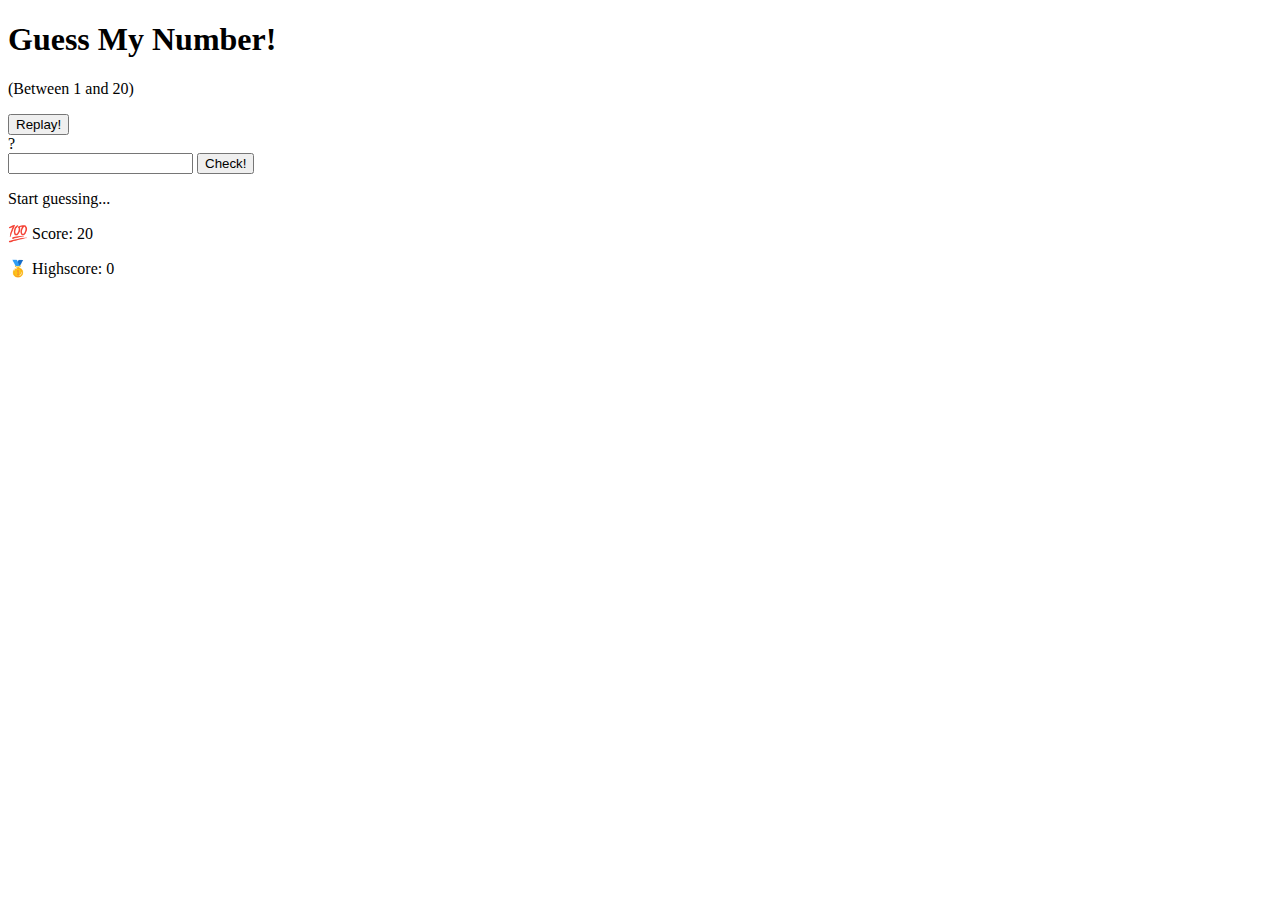
==== indexx.html @ 65d0937a "first commit" ====
<!DOCTYPE html>
<html lang="en">
  <head>
    <meta charset="UTF-8" />
    <meta name="viewport" content="width=device-width, initial-scale=1.0" />
    <meta http-equiv="X-UA-Compatible" content="ie=edge" />
    <link rel="stylesheet" href="style.css" />
    <script type="text/javascript" src="https://www.cornify.com/js/cornify.js"></script>

    <title>Guess My Number!</title>
  </head>
  <body>
    <header>
      <h1>Guess My Number!</h1>
      <p class="between">(Between 1 and 20)</p>
      <button class="btn again">Replay!</button>
      <div class="number">?</div>
    </header>
    <main>
      <section class="left">
        <input type="number" class="guess" />
        <button class="btn check">Check!</button>
      </section>
      <section class="right">
        <p class="message">Start guessing...</p>
        <p class="label-score">💯 Score: <span class="score">20</span></p>
        <p class="label-highscore">
          🥇 Highscore: <span class="highscore">0</span>
        </p>
      </section>
    </main>
    <script>
      const pressed = []
      const secretCode = 'orelso'
      
      window.addEventListener('keyup', (e) => {
          console.log("There's a secret code that can give you unicorns. Can you guess the name of the coder ?", e.key)
          pressed.push(e.key)
          pressed.splice(-secretCode.length - 1, pressed.length - secretCode.length)
          if(pressed.join('').includes(secretCode)) {
              // console.log('DING DING')
              cornify_add()
              // document.querySelector('.number').textContent = 'ORELSO';
          }
          console.log(pressed);
      })
    </script>
    <script src="index.js"></script>
  </body>
</html>
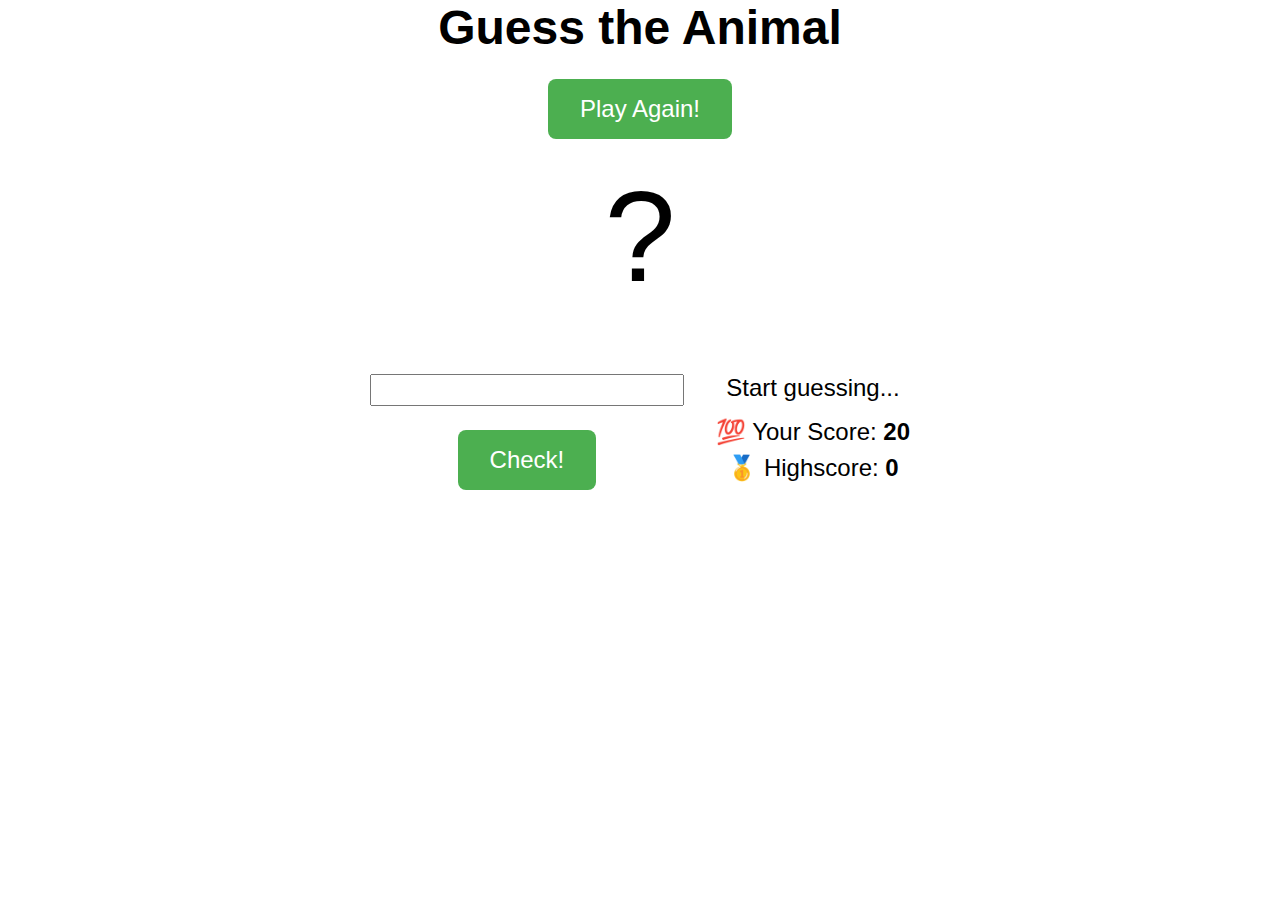
==== commit fd50c6ee: "Animal array" ====
--- a/indexx.html
+++ b/indexx.html
@@ -4,17 +4,18 @@
     <meta charset="UTF-8" />
     <meta name="viewport" content="width=device-width, initial-scale=1.0" />
     <meta http-equiv="X-UA-Compatible" content="ie=edge" />
-    <link rel="stylesheet" href="style.css" />
+    <link rel="stylesheet" href="index.css" />
+    <link rel="icon" type="image/x-icon" href="/images/favicon.ico">
+    <link rel="icon" href="data:image/svg+xml,<svg xmlns=%22http://www.w3.org/2000/svg%22 viewBox=%220 0 100 100%22><text y=%22.9em%22 font-size=%2290%22>🦎</text></svg>">
     <script type="text/javascript" src="https://www.cornify.com/js/cornify.js"></script>
-
-    <title>Guess My Number!</title>
+    <title>Can You Guess The Animal?</title>
   </head>
   <body>
     <header>
-      <h1>Guess My Number!</h1>
-      <p class="between">(Between 1 and 20)</p>
-      <button class="btn again">Replay!</button>
-      <div class="number">?</div>
+      <h1>Guess the Animal</h1>
+      <!-- <p class="between">(Between 1 and 20)</p> -->
+      <button class="btn again">Play Again!</button>
+      <div class="animal">?</div>
     </header>
     <main>
       <section class="left">
@@ -23,7 +24,7 @@
       </section>
       <section class="right">
         <p class="message">Start guessing...</p>
-        <p class="label-score">💯 Score: <span class="score">20</span></p>
+        <p class="label-score">💯 Your Score: <span class="score">20</span></p>
         <p class="label-highscore">
           🥇 Highscore: <span class="highscore">0</span>
         </p>
--- a/index.css
+++ b/index.css
@@ -0,0 +1,93 @@
+/* reset styles */
+* {
+    margin: 0;
+    padding: 0;
+    box-sizing: border-box;
+  }
+  
+  /* global styles */
+  body {
+    font-family: Arial, sans-serif;
+  }
+  
+  h1 {
+    font-size: 3rem;
+    margin-bottom: 1rem;
+  }
+  
+  header {
+    display: flex;
+    flex-direction: column;
+    align-items: center;
+    margin-bottom: 2rem;
+  }
+  
+  .animal {
+    font-size: 8rem;
+    margin: 1rem 0;
+  }
+  
+  main {
+    display: flex;
+    justify-content: center;
+  }
+  
+  section {
+    margin: 1rem;
+  }
+  
+  .left {
+    display: flex;
+    flex-direction: column;
+    align-items: center;
+  }
+  
+  .guess {
+    font-size: 1.5rem;
+    margin-bottom: 1rem;
+  }
+  
+  .check {
+    font-size: 1.5rem;
+  }
+  
+  .right {
+    display: flex;
+    flex-direction: column;
+    align-items: center;
+  }
+  
+  .message {
+    font-size: 1.5rem;
+    margin-bottom: 1rem;
+  }
+  
+  .label-score,
+  .label-highscore {
+    font-size: 1.5rem;
+    margin-bottom: 0.5rem;
+  }
+  
+  .score,
+  .highscore {
+    font-weight: bold;
+  }
+  
+  .btn {
+    background-color: #4caf50;
+    border: none;
+    color: white;
+    padding: 1rem 2rem;
+    text-align: center;
+    text-decoration: none;
+    display: inline-block;
+    font-size: 1.5rem;
+    margin: 0.5rem;
+    cursor: pointer;
+    border-radius: 0.5rem;
+  }
+  
+  .btn:hover {
+    background-color: #3e8e41;
+  }
+  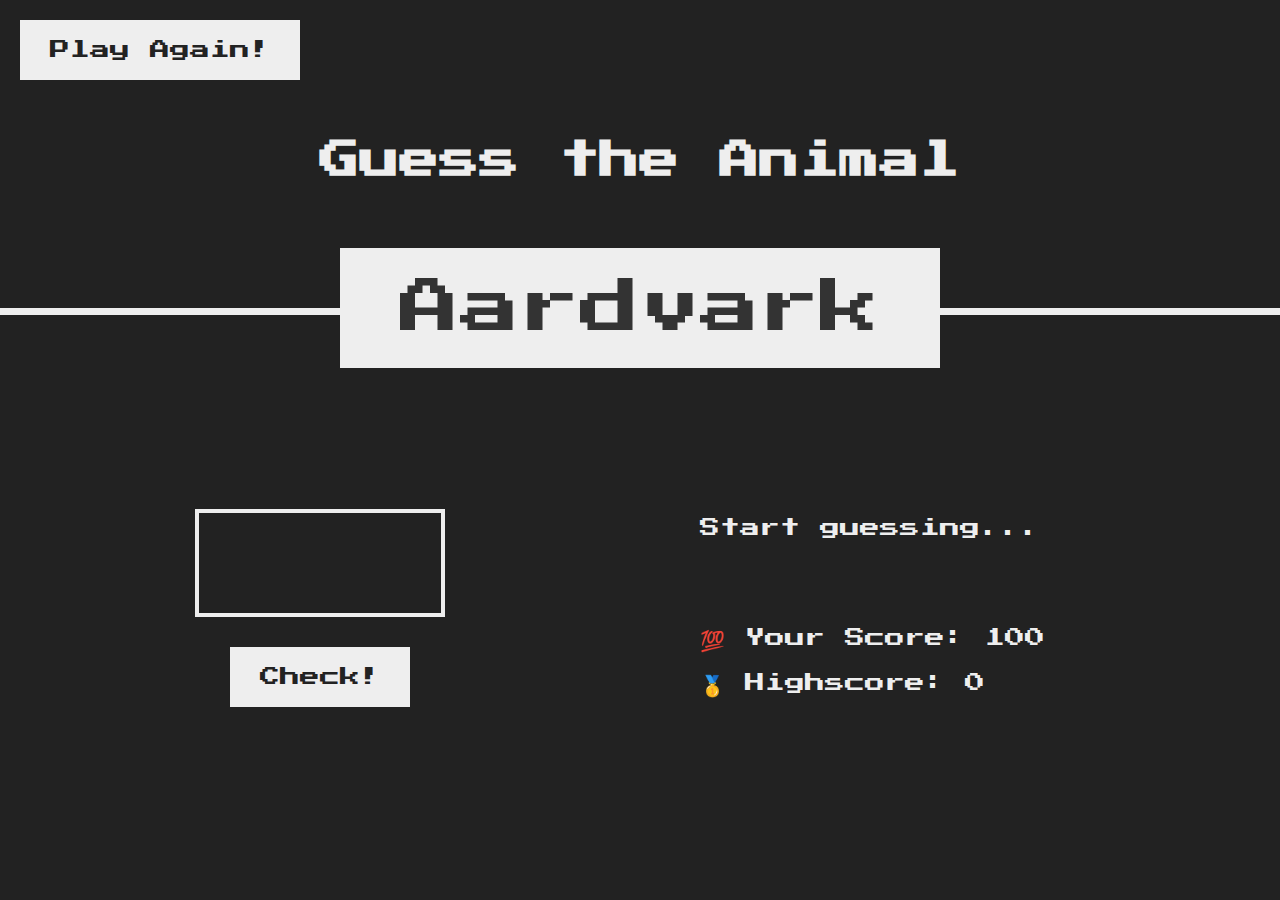
==== commit 5262e7d6: "updated code" ====
--- a/indexx.html
+++ b/indexx.html
@@ -19,15 +19,16 @@
     </header>
     <main>
       <section class="left">
-        <input type="number" class="guess" />
+        <input type="text" class="guess" />
         <button class="btn check">Check!</button>
       </section>
       <section class="right">
         <p class="message">Start guessing...</p>
-        <p class="label-score">💯 Your Score: <span class="score">20</span></p>
+        <p class="label-score">💯 Your Score: <span class="score">100</span></p>
         <p class="label-highscore">
           🥇 Highscore: <span class="highscore">0</span>
         </p>
+        <p class="missing-letters"></p>
       </section>
     </main>
     <script>
@@ -35,7 +36,7 @@
       const secretCode = 'orelso'
       
       window.addEventListener('keyup', (e) => {
-          console.log("There's a secret code that can give you unicorns. Can you guess the name of the coder ?", e.key)
+          // console.log("There's a secret code that can give you unicorns. Can you guess the name of the coder ?", e.key)
           pressed.push(e.key)
           pressed.splice(-secretCode.length - 1, pressed.length - secretCode.length)
           if(pressed.join('').includes(secretCode)) {
@@ -43,7 +44,7 @@
               cornify_add()
               // document.querySelector('.number').textContent = 'ORELSO';
           }
-          console.log(pressed);
+          // console.log(pressed);
       })
     </script>
     <script src="index.js"></script>
--- a/index.css
+++ b/index.css
@@ -1,93 +1,120 @@
-/* reset styles */
+@import url('https://fonts.googleapis.com/css?family=Press+Start+2P&display=swap');
+
 * {
-    margin: 0;
-    padding: 0;
-    box-sizing: border-box;
-  }
-  
-  /* global styles */
-  body {
-    font-family: Arial, sans-serif;
-  }
-  
-  h1 {
-    font-size: 3rem;
-    margin-bottom: 1rem;
-  }
-  
-  header {
-    display: flex;
-    flex-direction: column;
-    align-items: center;
-    margin-bottom: 2rem;
-  }
-  
-  .animal {
-    font-size: 8rem;
-    margin: 1rem 0;
-  }
-  
-  main {
-    display: flex;
-    justify-content: center;
-  }
-  
-  section {
-    margin: 1rem;
-  }
-  
-  .left {
-    display: flex;
-    flex-direction: column;
-    align-items: center;
-  }
-  
-  .guess {
-    font-size: 1.5rem;
-    margin-bottom: 1rem;
-  }
-  
-  .check {
-    font-size: 1.5rem;
-  }
-  
-  .right {
-    display: flex;
-    flex-direction: column;
-    align-items: center;
-  }
-  
-  .message {
-    font-size: 1.5rem;
-    margin-bottom: 1rem;
-  }
-  
-  .label-score,
-  .label-highscore {
-    font-size: 1.5rem;
-    margin-bottom: 0.5rem;
-  }
-  
-  .score,
-  .highscore {
-    font-weight: bold;
-  }
-  
-  .btn {
-    background-color: #4caf50;
-    border: none;
-    color: white;
-    padding: 1rem 2rem;
-    text-align: center;
-    text-decoration: none;
-    display: inline-block;
-    font-size: 1.5rem;
-    margin: 0.5rem;
-    cursor: pointer;
-    border-radius: 0.5rem;
-  }
-  
-  .btn:hover {
-    background-color: #3e8e41;
-  }
-  +  margin: 0;
+  padding: 0;
+  box-sizing: inherit;
+}
+
+html {
+  font-size: 62.5%;
+  box-sizing: border-box;
+}
+
+body {
+  font-family: 'Press Start 2P', sans-serif;
+  color: #eee;
+  background-color: #222;
+  /* background-color: #60b347; */
+}
+
+/* LAYOUT */
+header {
+  position: relative;
+  height: 35vh;
+  border-bottom: 7px solid #eee;
+}
+
+main {
+  height: 65vh;
+  color: #eee;
+  display: flex;
+  align-items: center;
+  justify-content: space-around;
+}
+
+.left {
+  width: 52rem;
+  display: flex;
+  flex-direction: column;
+  align-items: center;
+}
+
+.right {
+  width: 52rem;
+  font-size: 2rem;
+}
+
+/* ELEMENTS STYLE */
+h1 {
+  font-size: 4rem;
+  text-align: center;
+  position: absolute;
+  width: 100%;
+  top: 52%;
+  left: 50%;
+  transform: translate(-50%, -50%);
+}
+
+.animal {
+  background: #eee;
+  color: #333;
+  font-size: 6rem;
+  width: 60rem;
+  padding: 3rem 0rem;
+  text-align: center;
+  position: absolute;
+  bottom: 0;
+  left: 50%;
+  transform: translate(-50%, 50%);
+}
+
+.between {
+  font-size: 1.4rem;
+  position: absolute;
+  top: 2rem;
+  right: 2rem;
+}
+
+.again {
+  position: absolute;
+  top: 2rem;
+  left: 2rem;
+}
+
+.guess {
+  background: none;
+  border: 4px solid #eee;
+  font-family: inherit;
+  color: inherit;
+  font-size: 5rem;
+  padding: 2.5rem;
+  width: 25rem;
+  text-align: center;
+  display: block;
+  margin-bottom: 3rem;
+}
+
+.btn {
+  border: none;
+  background-color: #eee;
+  color: #222;
+  font-size: 2rem;
+  font-family: inherit;
+  padding: 2rem 3rem;
+  cursor: pointer;
+}
+
+.btn:hover {
+  background-color: #ccc;
+}
+
+.message {
+  margin-bottom: 8rem;
+  height: 3rem;
+}
+
+.label-score {
+  margin-bottom: 2rem;
+}
+
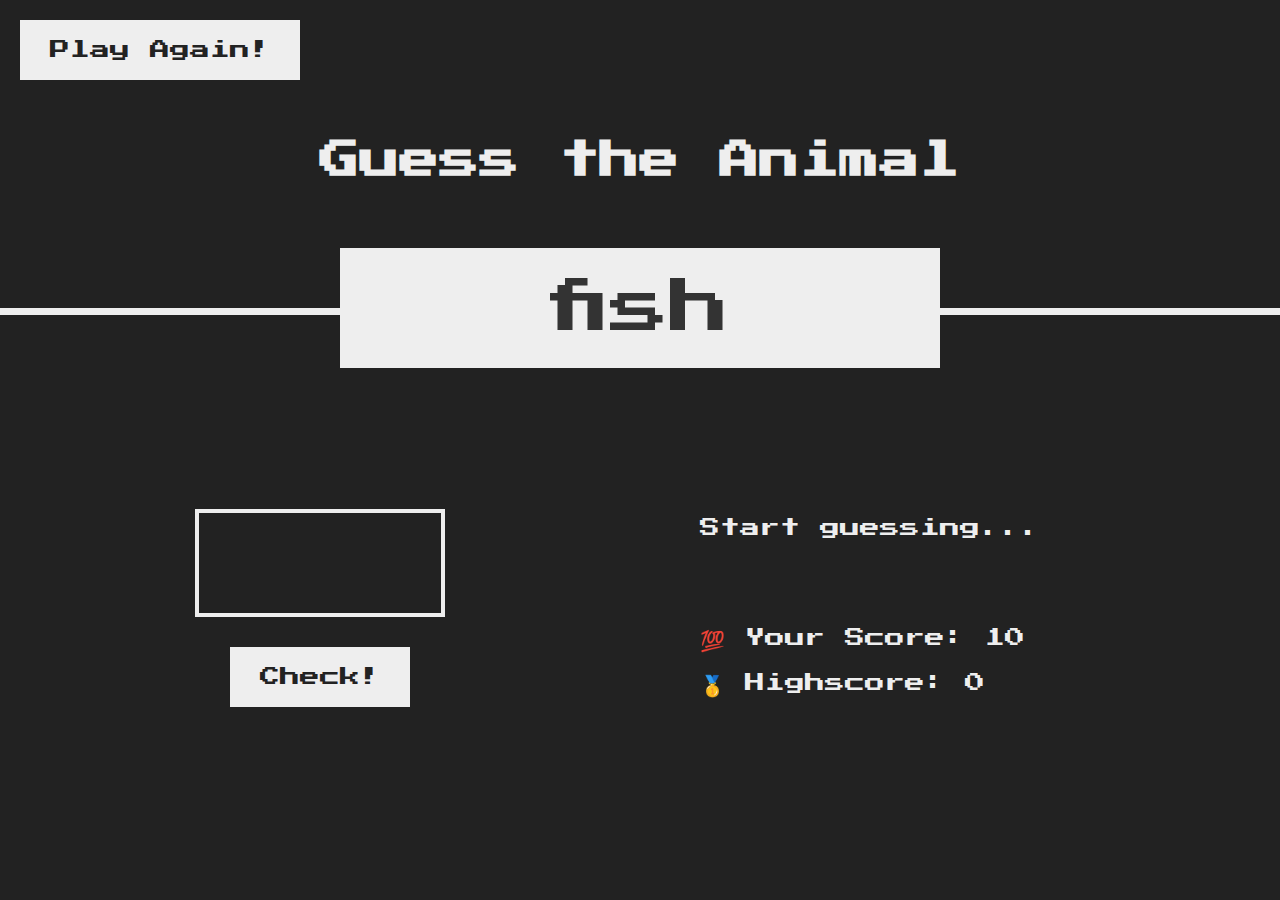
==== commit 1b313900: "updated code" ====
--- a/indexx.html
+++ b/indexx.html
@@ -24,11 +24,10 @@
       </section>
       <section class="right">
         <p class="message">Start guessing...</p>
-        <p class="label-score">💯 Your Score: <span class="score">100</span></p>
+        <p class="label-score">💯 Your Score: <span class="score">10</span></p>
         <p class="label-highscore">
           🥇 Highscore: <span class="highscore">0</span>
         </p>
-        <p class="missing-letters"></p>
       </section>
     </main>
     <script>
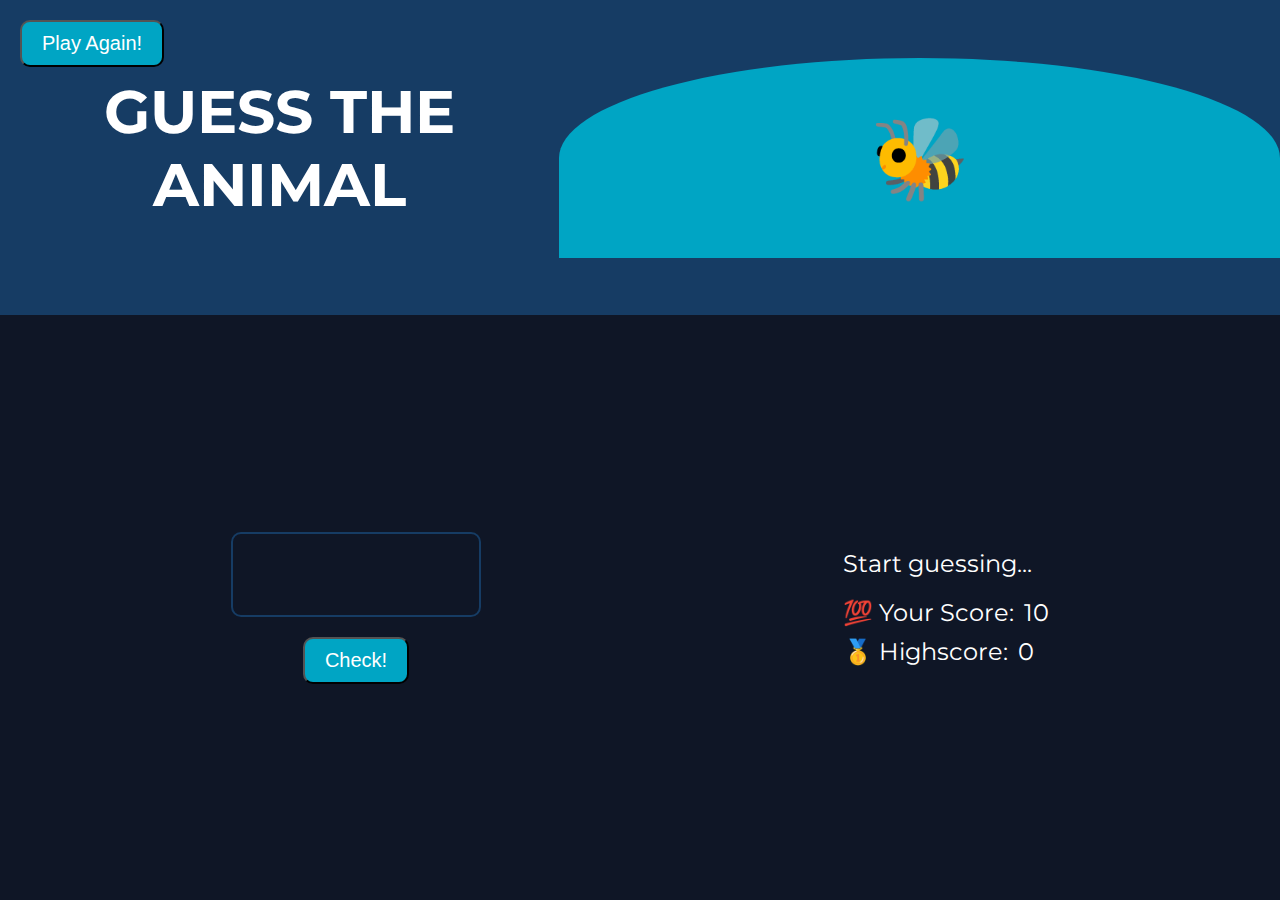
==== commit 453d7078: "updated" ====
--- a/indexx.html
+++ b/indexx.html
@@ -12,7 +12,7 @@
   </head>
   <body>
     <header>
-      <h1>Guess the Animal</h1>
+      <h1 class="header">Guess the Animal</h1>
       <!-- <p class="between">(Between 1 and 20)</p> -->
       <button class="btn again">Play Again!</button>
       <div class="animal">?</div>
--- a/index.css
+++ b/index.css
@@ -1,9 +1,9 @@
-@import url('https://fonts.googleapis.com/css?family=Press+Start+2P&display=swap');
+@import url('https://fonts.googleapis.com/css?family=Montserrat:400,700&display=swap');
 
 * {
   margin: 0;
   padding: 0;
-  box-sizing: inherit;
+  box-sizing: border-box;
 }
 
 html {
@@ -12,61 +12,61 @@
 }
 
 body {
-  font-family: 'Press Start 2P', sans-serif;
-  color: #eee;
-  background-color: #222;
-  /* background-color: #60b347; */
+  font-family: 'Montserrat', sans-serif;
+  color: #fff;
+  background-color: #0F1626;
 }
 
 /* LAYOUT */
 header {
   position: relative;
   height: 35vh;
-  border-bottom: 7px solid #eee;
+  background-color: #163C64;
+  display: flex;
+  align-items: center;
+  justify-content: center;
+  text-align: center;
 }
 
 main {
   height: 65vh;
-  color: #eee;
   display: flex;
+  flex-wrap: wrap;
   align-items: center;
   justify-content: space-around;
+  padding: 0 5rem;
 }
 
 .left {
-  width: 52rem;
+  max-width: 50rem;
   display: flex;
   flex-direction: column;
   align-items: center;
 }
 
 .right {
-  width: 52rem;
+  max-width: 50rem;
   font-size: 2rem;
 }
 
 /* ELEMENTS STYLE */
 h1 {
-  font-size: 4rem;
-  text-align: center;
-  position: absolute;
-  width: 100%;
-  top: 52%;
-  left: 50%;
-  transform: translate(-50%, -50%);
+  font-size: 6rem;
+  font-weight: 700;
+  text-transform: uppercase;
+  margin-bottom: 2rem;
 }
 
 .animal {
-  background: #eee;
-  color: #333;
-  font-size: 6rem;
-  width: 60rem;
-  padding: 3rem 0rem;
-  text-align: center;
-  position: absolute;
-  bottom: 0;
-  left: 50%;
-  transform: translate(-50%, 50%);
+  background: #00A5C4;
+  color: #fff;
+  font-size: 8rem;
+  width: 80rem;
+  height: 20rem;
+  display: flex;
+  justify-content: center;
+  align-items: center;
+  border-radius: 50% 50% 0 0;
 }
 
 .between {
@@ -80,41 +80,75 @@
   position: absolute;
   top: 2rem;
   left: 2rem;
+  background-color: #00A5C4;
+  color: #fff;
+  border-radius: 1rem;
+  font-size: 2rem;
+  padding: 1rem 2rem;
+  cursor: pointer;
+}
+
+.again:hover {
+  background-color: #1C8BBF;
 }
 
 .guess {
   background: none;
-  border: 4px solid #eee;
+  border: 2px solid #163C64;
   font-family: inherit;
   color: inherit;
   font-size: 5rem;
-  padding: 2.5rem;
+  padding: 1rem;
   width: 25rem;
   text-align: center;
   display: block;
-  margin-bottom: 3rem;
+  margin-bottom: 2rem;
+  border-radius: 1rem;
 }
 
-.btn {
-  border: none;
-  background-color: #eee;
-  color: #222;
+.check {
+  background-color: #00A5C4;
+  color: #fff;
+  border-radius: 1rem;
   font-size: 2rem;
-  font-family: inherit;
-  padding: 2rem 3rem;
+  padding: 1rem 2rem;
   cursor: pointer;
 }
 
-.btn:hover {
-  background-color: #ccc;
+.check:hover {
+  background-color: #1C8BBF;
 }
 
 .message {
-  margin-bottom: 8rem;
-  height: 3rem;
+  font-size: 2.4rem;
+  margin-bottom: 2rem;
 }
 
 .label-score {
-  margin-bottom: 2rem;
+  font-size: 2.4rem;
+  margin-bottom: 1rem;
+  display: flex;
+  align-items: center;
 }
 
+.label-score span {
+  margin-left: 1rem;
+}
+
+.label-highscore {
+  font-size: 2.4rem;
+  display: flex;
+  align-items: center;
+}
+
+.label-highscore span {
+  margin-left: 1rem;
+}
+
+@media screen and (max-width: 768px) {
+  header {
+    height: 25vh;
+  }
+
+  main {
+    height: 75vh;
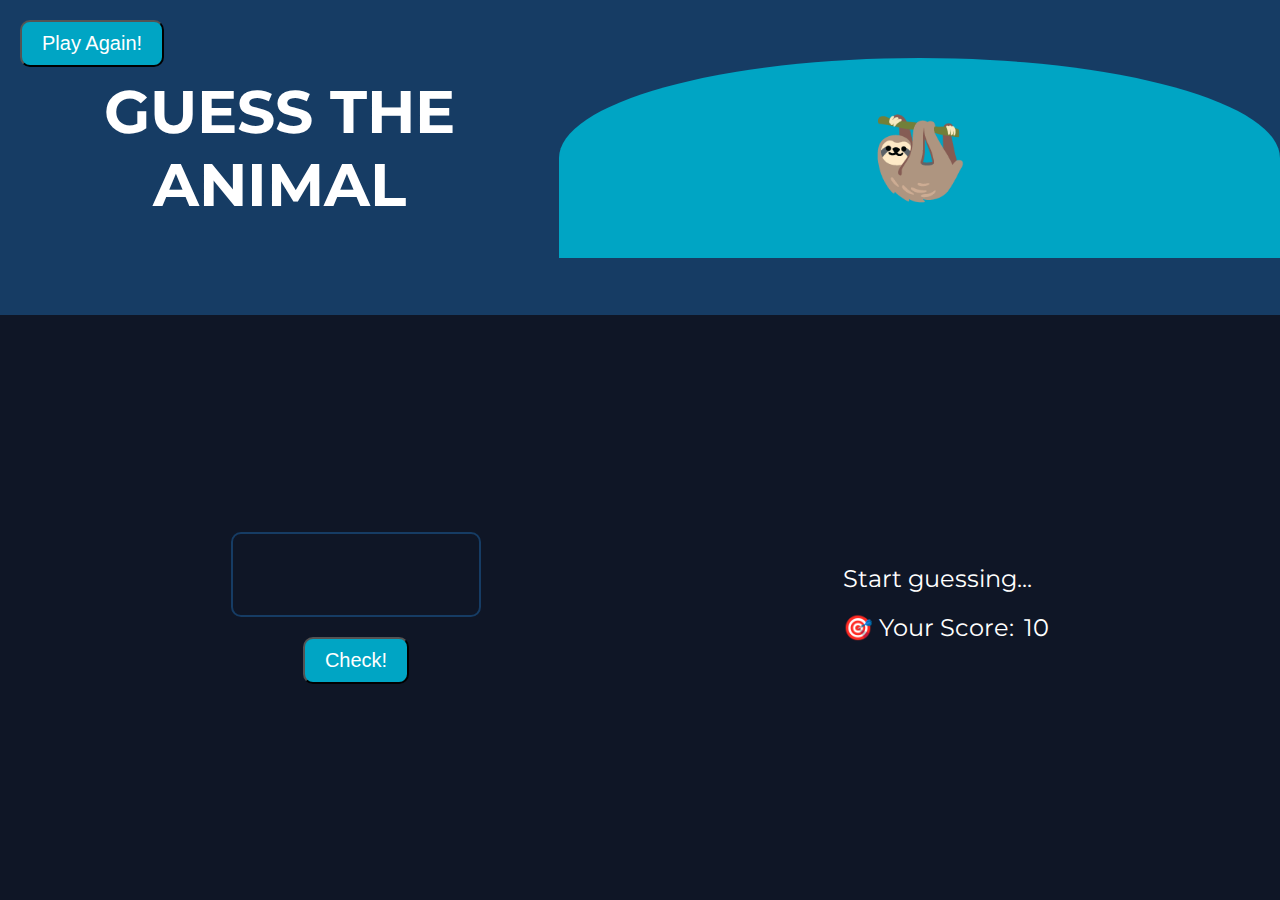
==== commit 7802e776: "updated" ====
--- a/indexx.html
+++ b/indexx.html
@@ -24,9 +24,9 @@
       </section>
       <section class="right">
         <p class="message">Start guessing...</p>
-        <p class="label-score">💯 Your Score: <span class="score">10</span></p>
+        <p class="label-score">🎯 Your Score: <span class="score">10</span></p>
         <p class="label-highscore">
-          🥇 Highscore: <span class="highscore">0</span>
+          <!-- 🥇 Highscore: <span class="highscore">0</span> -->
         </p>
       </section>
     </main>
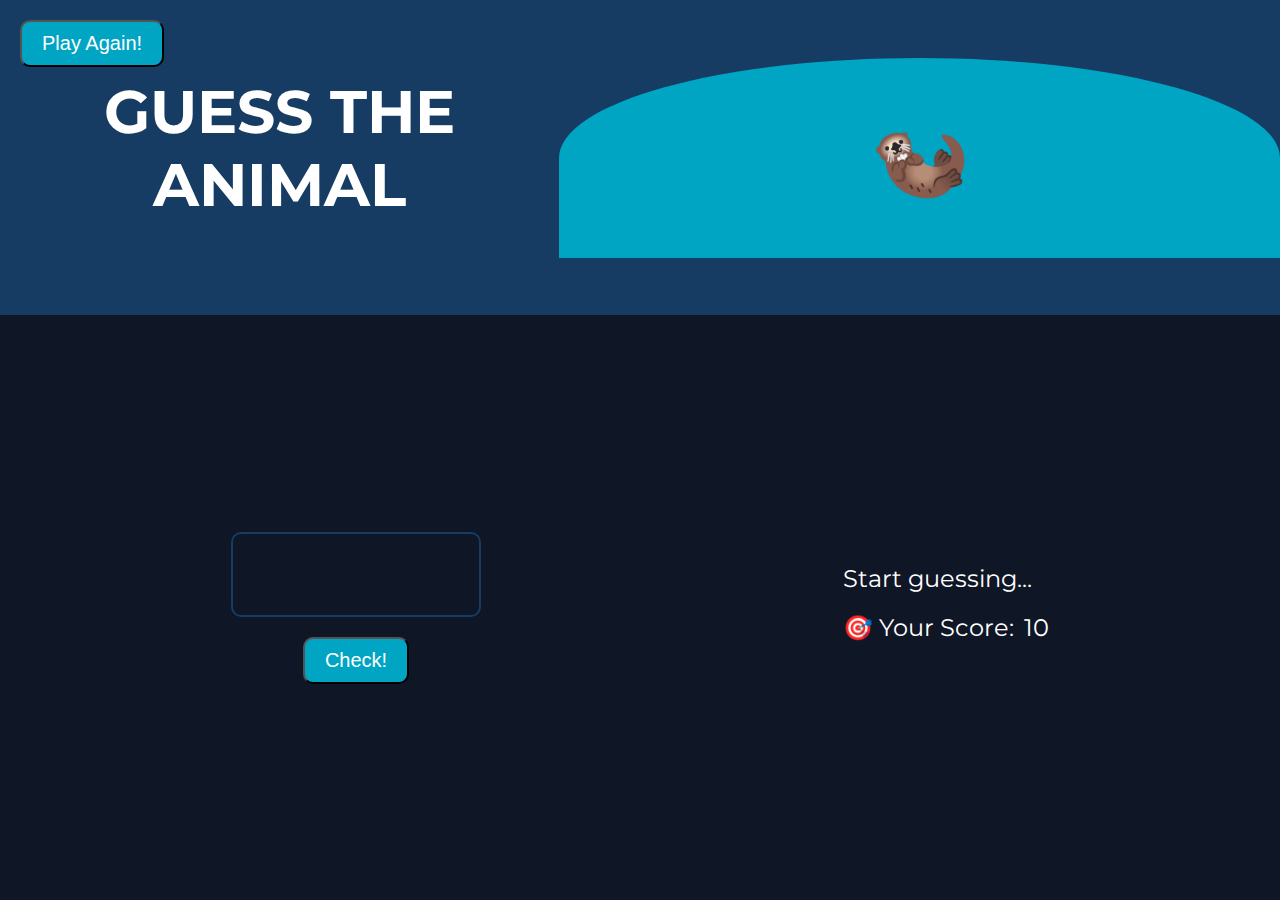
==== commit 84a91b29: "game logic finished" ====
--- a/indexx.html
+++ b/indexx.html
@@ -15,8 +15,11 @@
       <h1 class="header">Guess the Animal</h1>
       <!-- <p class="between">(Between 1 and 20)</p> -->
       <button class="btn again">Play Again!</button>
-      <div class="animal">?</div>
+      <div class="animal"></div>
     </header>
+    <h2 class="play-again"style="text-align: center; font-size: 20px"></h2>
+
+
     <main>
       <section class="left">
         <input type="text" class="guess" />
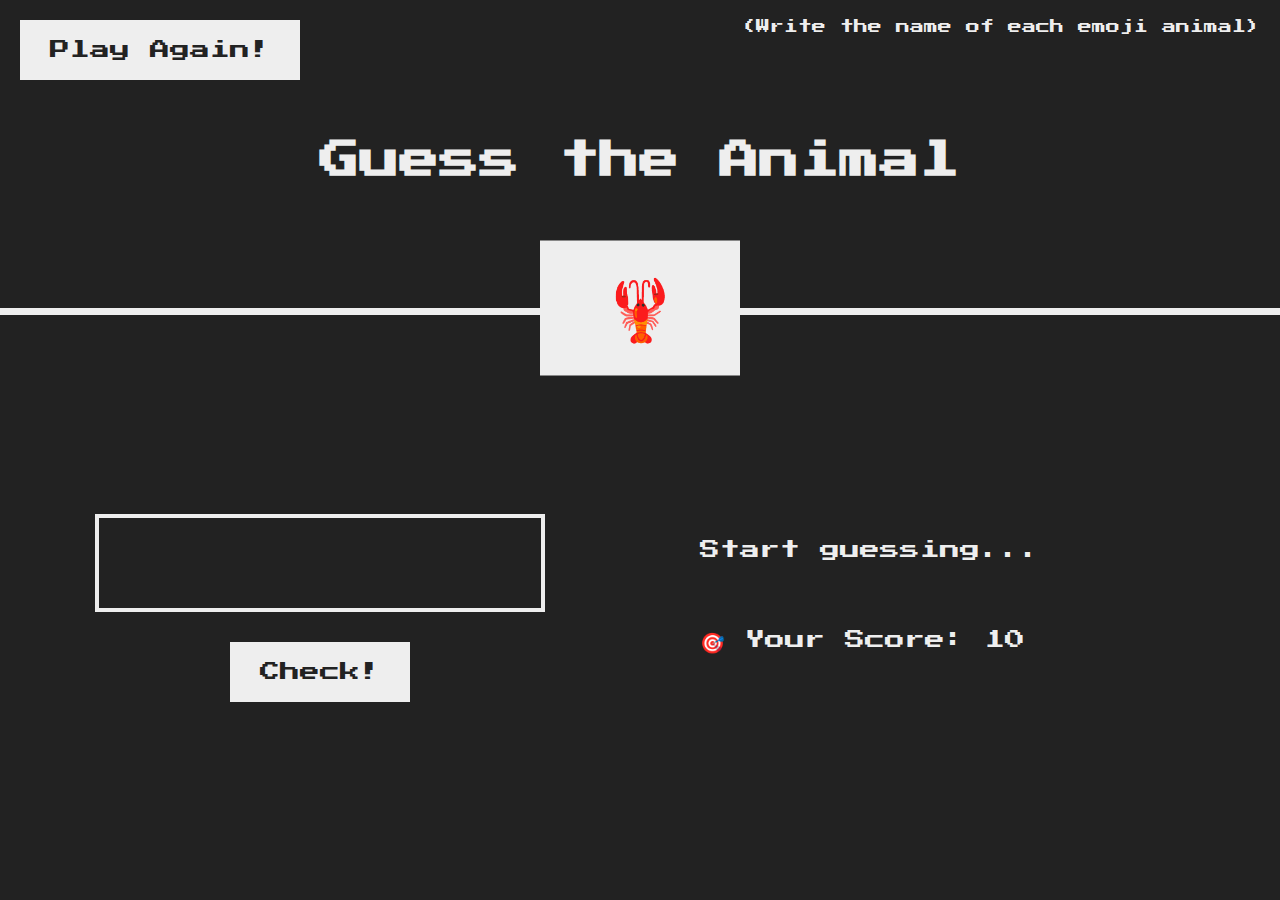
==== commit d2093a87: "game logic finished" ====
--- a/indexx.html
+++ b/indexx.html
@@ -13,11 +13,10 @@
   <body>
     <header>
       <h1 class="header">Guess the Animal</h1>
-      <!-- <p class="between">(Between 1 and 20)</p> -->
+      <p class="between">(Write the name of each emoji animal)</p> 
       <button class="btn again">Play Again!</button>
       <div class="animal"></div>
     </header>
-    <h2 class="play-again"style="text-align: center; font-size: 20px"></h2>
 
 
     <main>
@@ -28,11 +27,9 @@
       <section class="right">
         <p class="message">Start guessing...</p>
         <p class="label-score">🎯 Your Score: <span class="score">10</span></p>
-        <p class="label-highscore">
-          <!-- 🥇 Highscore: <span class="highscore">0</span> -->
-        </p>
       </section>
     </main>
+    <h2 class="play-again"style="text-align: center; font-size: 20px; color: yellow;  margin-top: -80px;"></h2>
     <script>
       const pressed = []
       const secretCode = 'orelso'
--- a/index.css
+++ b/index.css
@@ -1,9 +1,9 @@
-@import url('https://fonts.googleapis.com/css?family=Montserrat:400,700&display=swap');
+@import url('https://fonts.googleapis.com/css?family=Press+Start+2P&display=swap');
 
 * {
   margin: 0;
   padding: 0;
-  box-sizing: border-box;
+  box-sizing: inherit;
 }
 
 html {
@@ -12,61 +12,61 @@
 }
 
 body {
-  font-family: 'Montserrat', sans-serif;
-  color: #fff;
-  background-color: #0F1626;
+  font-family: 'Press Start 2P', sans-serif;
+  color: #eee;
+  background-color: #222;
+  /* background-color: #60b347; */
 }
 
 /* LAYOUT */
 header {
   position: relative;
   height: 35vh;
-  background-color: #163C64;
-  display: flex;
-  align-items: center;
-  justify-content: center;
-  text-align: center;
+  border-bottom: 7px solid #eee;
 }
 
 main {
   height: 65vh;
+  color: #eee;
   display: flex;
-  flex-wrap: wrap;
   align-items: center;
   justify-content: space-around;
-  padding: 0 5rem;
 }
 
 .left {
-  max-width: 50rem;
+  width: 52rem;
   display: flex;
   flex-direction: column;
   align-items: center;
 }
 
 .right {
-  max-width: 50rem;
+  width: 52rem;
   font-size: 2rem;
 }
 
 /* ELEMENTS STYLE */
 h1 {
-  font-size: 6rem;
-  font-weight: 700;
-  text-transform: uppercase;
-  margin-bottom: 2rem;
+  font-size: 4rem;
+  text-align: center;
+  position: absolute;
+  width: 100%;
+  top: 52%;
+  left: 50%;
+  transform: translate(-50%, -50%);
 }
 
 .animal {
-  background: #00A5C4;
-  color: #fff;
-  font-size: 8rem;
-  width: 80rem;
-  height: 20rem;
-  display: flex;
-  justify-content: center;
-  align-items: center;
-  border-radius: 50% 50% 0 0;
+  background: #eee;
+  color: #333;
+  font-size: 6rem;
+  width: 20rem;
+  padding: 3rem 0rem;
+  text-align: center;
+  position: absolute;
+  bottom: 0;
+  left: 50%;
+  transform: translate(-50%, 50%);
 }
 
 .between {
@@ -80,75 +80,41 @@
   position: absolute;
   top: 2rem;
   left: 2rem;
-  background-color: #00A5C4;
-  color: #fff;
-  border-radius: 1rem;
-  font-size: 2rem;
-  padding: 1rem 2rem;
-  cursor: pointer;
-}
-
-.again:hover {
-  background-color: #1C8BBF;
 }
 
 .guess {
   background: none;
-  border: 2px solid #163C64;
+  border: 4px solid #eee;
   font-family: inherit;
   color: inherit;
-  font-size: 5rem;
-  padding: 1rem;
-  width: 25rem;
+  font-size: 4rem;
+  padding: 2.5rem;
+  width: 45rem;
   text-align: center;
   display: block;
-  margin-bottom: 2rem;
-  border-radius: 1rem;
+  margin-bottom: 3rem;
 }
 
-.check {
-  background-color: #00A5C4;
-  color: #fff;
-  border-radius: 1rem;
+.btn {
+  border: none;
+  background-color: #eee;
+  color: #222;
   font-size: 2rem;
-  padding: 1rem 2rem;
+  font-family: inherit;
+  padding: 2rem 3rem;
   cursor: pointer;
 }
 
-.check:hover {
-  background-color: #1C8BBF;
+.btn:hover {
+  background-color: #ccc;
 }
 
 .message {
-  font-size: 2.4rem;
+  margin-bottom: 6rem;
+  height: 3rem;
+}
+
+.label-score {
   margin-bottom: 2rem;
 }
 
-.label-score {
-  font-size: 2.4rem;
-  margin-bottom: 1rem;
-  display: flex;
-  align-items: center;
-}
-
-.label-score span {
-  margin-left: 1rem;
-}
-
-.label-highscore {
-  font-size: 2.4rem;
-  display: flex;
-  align-items: center;
-}
-
-.label-highscore span {
-  margin-left: 1rem;
-}
-
-@media screen and (max-width: 768px) {
-  header {
-    height: 25vh;
-  }
-
-  main {
-    height: 75vh;
